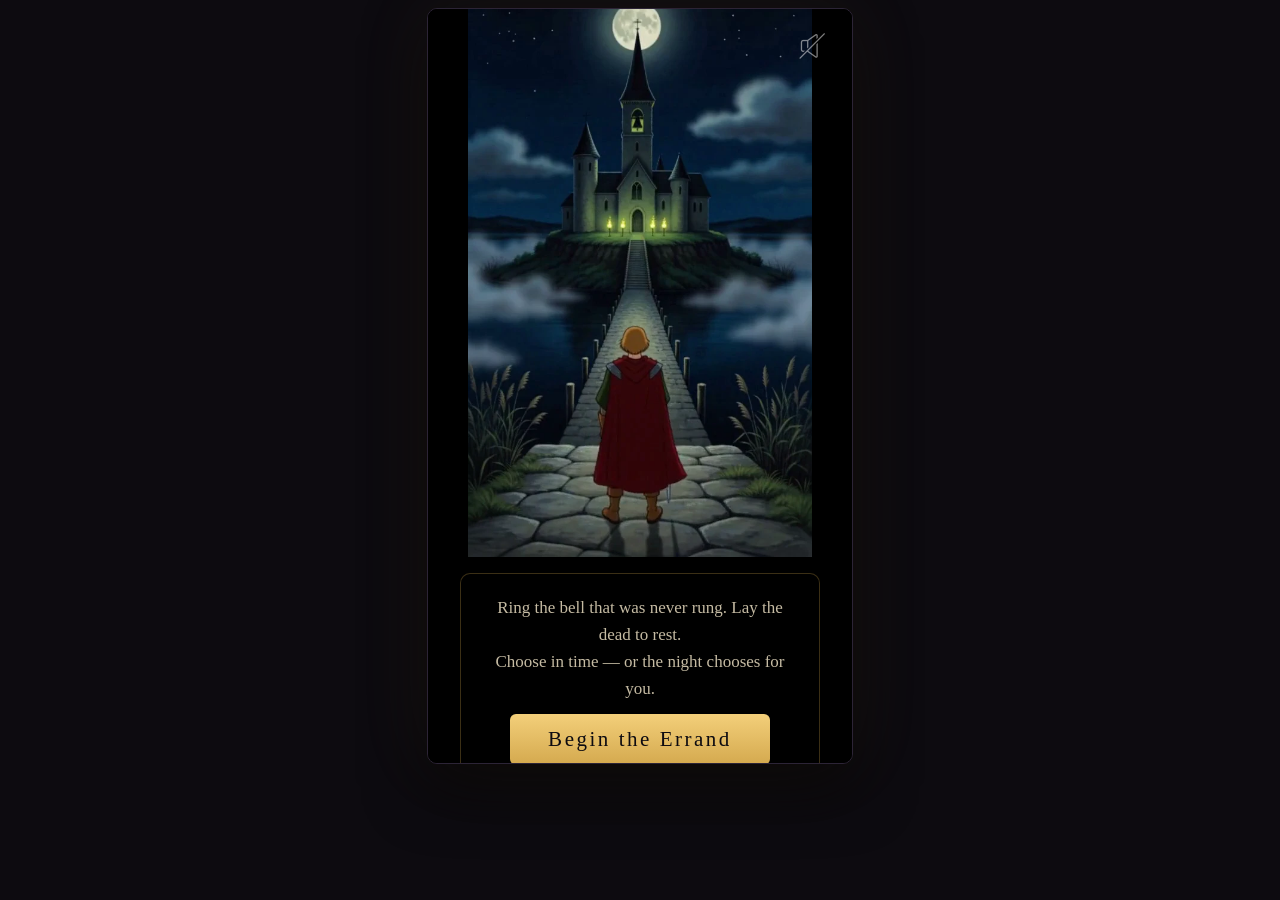
==== 02-the-bell-of-the-drowned-abbey/index.html @ 32aa03c4 "Initial publish: episode chooser + episodes 00-02 Co-Authored-By: Claude Fable 5 <noreply@anthropic." ====
<!DOCTYPE html>
<html lang="en">
<head>
<meta charset="utf-8">
<meta name="viewport" content="width=device-width, initial-scale=1, viewport-fit=cover">
<meta name="apple-mobile-web-app-capable" content="yes">
<meta name="mobile-web-app-capable" content="yes">
<title>A Knight's Errand: The Bell of the Drowned Abbey</title>
<link rel="stylesheet" href="style.css">
</head>
<body>
  <main id="app">
    <!-- video stage: two stacked videos, double-buffered -->
    <div id="stage">
      <video id="vidA" playsinline preload="auto"></video>
      <video id="vidB" playsinline preload="auto"></video>

      <!-- title screen: attract video underneath, instructions on a card -->
      <div id="title" class="panel visible">
        <video id="splashvid" src="clips/splash.mp4" preload="auto" playsinline></video>
        <img id="titlelogo" src="assets/title-splash.webp" alt="A Knight's Errand">
        <div id="titlecard">
          <p class="tagline">Ring the bell that was never rung. Lay the dead to rest.<br>
            Choose in time &mdash; or the night chooses for you.</p>
          <div id="loadwrap">
            <button id="begin" disabled>Loading&hellip;</button>
            <div id="loadbar"><div id="loadfill"></div></div>
          </div>
          <p class="fineprint">Hold your phone upright &middot; tap a choice in time</p>
        </div>
      </div>

      <!-- end screens -->
      <div id="end" class="panel">
        <img id="endlogo" src="" alt="">
        <p id="endPath" class="tagline"></p>
        <button id="restart">Try Again</button>
      </div>

      <!-- persistent sound toggle, 50% transparent over the picture -->
      <button id="mutebtn" title="Toggle sound">
        <img id="muteicon" src="assets/icon-muted.webp" alt="sound is off">
      </button>
    </div>

    <!-- QTE choice bar, beneath the picture -->
    <div id="choicebar">
      <button class="choice" id="c0">
        <span class="glyph"></span><span class="label"></span>
      </button>
      <svg id="ring" viewBox="0 0 48 48" aria-hidden="true">
        <circle class="ring-bg" cx="24" cy="24" r="20"/>
        <circle class="ring-fg" cx="24" cy="24" r="20"/>
      </svg>
      <button class="choice" id="c1">
        <span class="glyph"></span><span class="label"></span>
      </button>
    </div>
  </main>

  <div id="hud"></div>
  <script src="main.js"></script>
</body>
</html>
---- 02-the-bell-of-the-drowned-abbey/style.css ----
/* A Knight's Errand — Dragon's Lair-style QTE player, MOBILE VERTICAL (9:16).
 * Portrait-first: the stage is a 576/1024 picture sized to the viewport with
 * the QTE bar beneath it; on desktop the same layout renders as a centered
 * phone-shaped column. Touch targets >= 44px; safe-area insets respected. */

:root {
  --gold: #d4a94e;
  --gold-bright: #f3cf7a;
  --ink: #0d0b10;
  --panel: #17131d;
  --parchment: #e8dcc0;
  --danger: #b3452f;
  --barh: 118px;
}

* { margin: 0; padding: 0; box-sizing: border-box; }

html, body {
  height: 100%;
  background: var(--ink);
  color: var(--parchment);
  font-family: "Iowan Old Style", "Palatino Linotype", Palatino, Georgia, serif;
  overflow: hidden;
  touch-action: manipulation;          /* no double-tap zoom delay */
  -webkit-tap-highlight-color: transparent;
}

#app {
  height: 100vh;
  height: 100dvh;                      /* mobile browser chrome-aware */
  display: flex;
  flex-direction: column;
  align-items: center;
  justify-content: center;
  gap: 10px;
  padding: 8px 8px calc(8px + env(safe-area-inset-bottom));
}

/* ------------------------------------------------- stage (9:16 portrait) */

#stage {
  position: relative;
  aspect-ratio: 576 / 1024;
  height: calc(100% - var(--barh) - 10px);
  max-width: 100%;
  background: #000;
  border: 1px solid #2c2436;
  border-radius: 10px;
  overflow: hidden;
  box-shadow: 0 0 80px rgba(212, 169, 78, 0.07), 0 24px 60px rgba(0,0,0,.6);
}

#stage video {
  position: absolute;
  inset: 0;
  width: 100%;
  height: 100%;
  object-fit: contain;
}
#vidA { z-index: 2; }
#vidB { z-index: 1; }

/* ------------------------------------------------------------- panels */

.panel {
  position: absolute;
  inset: 0;
  z-index: 10;
  display: none;
  flex-direction: column;
  align-items: center;
  justify-content: center;
  gap: 16px;
  padding: 16px;
  text-align: center;
  background:
    radial-gradient(ellipse at center, rgba(23,19,29,.55) 0%, rgba(13,11,16,.95) 100%);
}
.panel.visible { display: flex; }

/* title screen: attract video plays underneath the instruction card */
#title { background: #000; }

#splashvid {
  position: absolute;
  inset: 0;
  width: 100%;
  height: 100%;
  object-fit: cover;
  z-index: 0;
}

#titlecard {
  position: relative;
  z-index: 1;
  display: flex;
  flex-direction: column;
  align-items: center;
  gap: 12px;
  max-width: 92%;
  padding: 20px 22px 16px;
  border-radius: 10px;
  border: 1px solid rgba(212, 169, 78, 0.28);
  background: rgba(0, 0, 0, 0.2);      /* 80% transparent black */
  backdrop-filter: blur(7px);
  -webkit-backdrop-filter: blur(7px);
}
#titlecard .tagline { text-shadow: 0 1px 8px rgba(0,0,0,.8); }

/* game-title logo art, large and outside the instruction card */
#titlelogo {
  position: relative;
  z-index: 1;
  width: min(88%, 460px);
  height: auto;
  filter: drop-shadow(0 5px 22px rgba(0, 0, 0, 0.75));
}

/* end-screen title art */
#endlogo {
  width: min(84%, 420px);
  height: auto;
  filter: drop-shadow(0 4px 18px rgba(0, 0, 0, 0.75));
}

/* ------------------------------------------------ persistent sound toggle */

#mutebtn {
  position: absolute;
  top: calc(10px + env(safe-area-inset-top));
  right: 10px;
  z-index: 30;
  width: 52px;
  height: 52px;
  padding: 6px;
  background: none;
  border: none;
  cursor: pointer;
  opacity: 0.5;               /* 50% transparent over the picture */
  transition: opacity 0.15s ease, transform 0.1s ease;
}
#mutebtn:hover { opacity: 0.9; }
#mutebtn:active { transform: scale(0.92); }
#mutebtn img { width: 100%; height: 100%; }

.panel h1 {
  font-size: clamp(26px, 7vw, 44px);
  font-weight: 600;
  letter-spacing: .06em;
  color: var(--gold-bright);
  text-shadow: 0 2px 24px rgba(212,169,78,.35);
}

.tagline {
  font-size: clamp(13px, 3.6vw, 17px);
  line-height: 1.6;
  color: var(--parchment);
  opacity: .85;
}

.fineprint { font-size: 12px; opacity: .4; letter-spacing: .08em; }

.panel button {
  font: inherit;
  font-size: clamp(16px, 4.5vw, 21px);
  letter-spacing: .12em;
  padding: 13px 38px;
  min-height: 48px;
  color: var(--ink);
  background: linear-gradient(180deg, var(--gold-bright), var(--gold));
  border: none;
  border-radius: 6px;
  cursor: pointer;
  transition: transform .12s ease, box-shadow .12s ease, opacity .2s;
}
.panel button:enabled:hover { transform: translateY(-1px); box-shadow: 0 6px 24px rgba(212,169,78,.35); }
.panel button:disabled { opacity: .45; cursor: default; }

#loadwrap { display: flex; flex-direction: column; align-items: center; gap: 12px; }
#loadbar {
  width: min(240px, 70vw); height: 6px;
  background: #241d2e;
  border-radius: 3px;
  overflow: hidden;
}
#loadfill {
  width: 0%; height: 100%;
  background: linear-gradient(90deg, var(--gold), var(--gold-bright));
  transition: width .15s ease;
}

#end.win h1 { color: var(--gold-bright); }
#end.lose h1 { color: var(--danger); text-shadow: 0 2px 24px rgba(179,69,47,.4); }

/* --------------------------------------------------------- choice bar */

#choicebar {
  height: var(--barh);
  width: 100%;
  max-width: 560px;
  display: flex;
  align-items: center;
  justify-content: center;
  gap: 12px;
  visibility: hidden;
}
#choicebar.visible { visibility: visible; }

.choice {
  display: flex;
  flex-direction: column;
  align-items: center;
  justify-content: center;
  gap: 5px;
  flex: 1 1 0;
  min-width: 0;
  max-width: 220px;
  min-height: 92px;                    /* generous thumb target */
  padding: 10px 8px 9px;
  font: inherit;
  color: var(--parchment);
  background: linear-gradient(180deg, #1d1726, var(--panel));
  border: 1px solid #3a2f4b;
  border-radius: 10px;
  cursor: pointer;
  transition: transform .1s ease, border-color .15s, box-shadow .15s, opacity .25s;
}
.choice:hover { border-color: var(--gold); }
.choice:active { transform: scale(0.97); }

.choice .glyph {
  font-size: 30px;
  line-height: 1;
  color: var(--gold);
}
.choice .label {
  font-size: clamp(12px, 3.4vw, 15px);
  letter-spacing: .04em;
  white-space: nowrap;
  overflow: hidden;
  text-overflow: ellipsis;
  max-width: 100%;
}

.choice.selected {
  border-color: var(--gold-bright);
  box-shadow: 0 0 26px rgba(212,169,78,.45), inset 0 0 14px rgba(212,169,78,.15);
  transform: scale(1.05);
}
.choice.selected .glyph { color: var(--gold-bright); }
.choice.dimmed { opacity: .3; }

/* countdown ring */
#ring { width: 48px; height: 48px; flex: 0 0 auto; transform: rotate(-90deg); }
.ring-bg { fill: none; stroke: #2a2235; stroke-width: 5; }
.ring-fg {
  fill: none;
  stroke: var(--gold);
  stroke-width: 5;
  stroke-linecap: round;
  stroke-dasharray: 125.66;   /* 2πr, r=20 */
  stroke-dashoffset: 0;
}
#ring.frozen .ring-fg { stroke: var(--gold-bright); }

/* ------------------------------------------------------------- debug HUD */

#hud {
  position: fixed;
  right: 10px; bottom: 10px;
  z-index: 99;
  display: none;
  font: 11px/1.5 Menlo, monospace;
  color: #9ff09f;
  background: rgba(0,0,0,.72);
  padding: 8px 10px;
  border-radius: 4px;
  white-space: pre;
}
#hud.visible { display: block; }
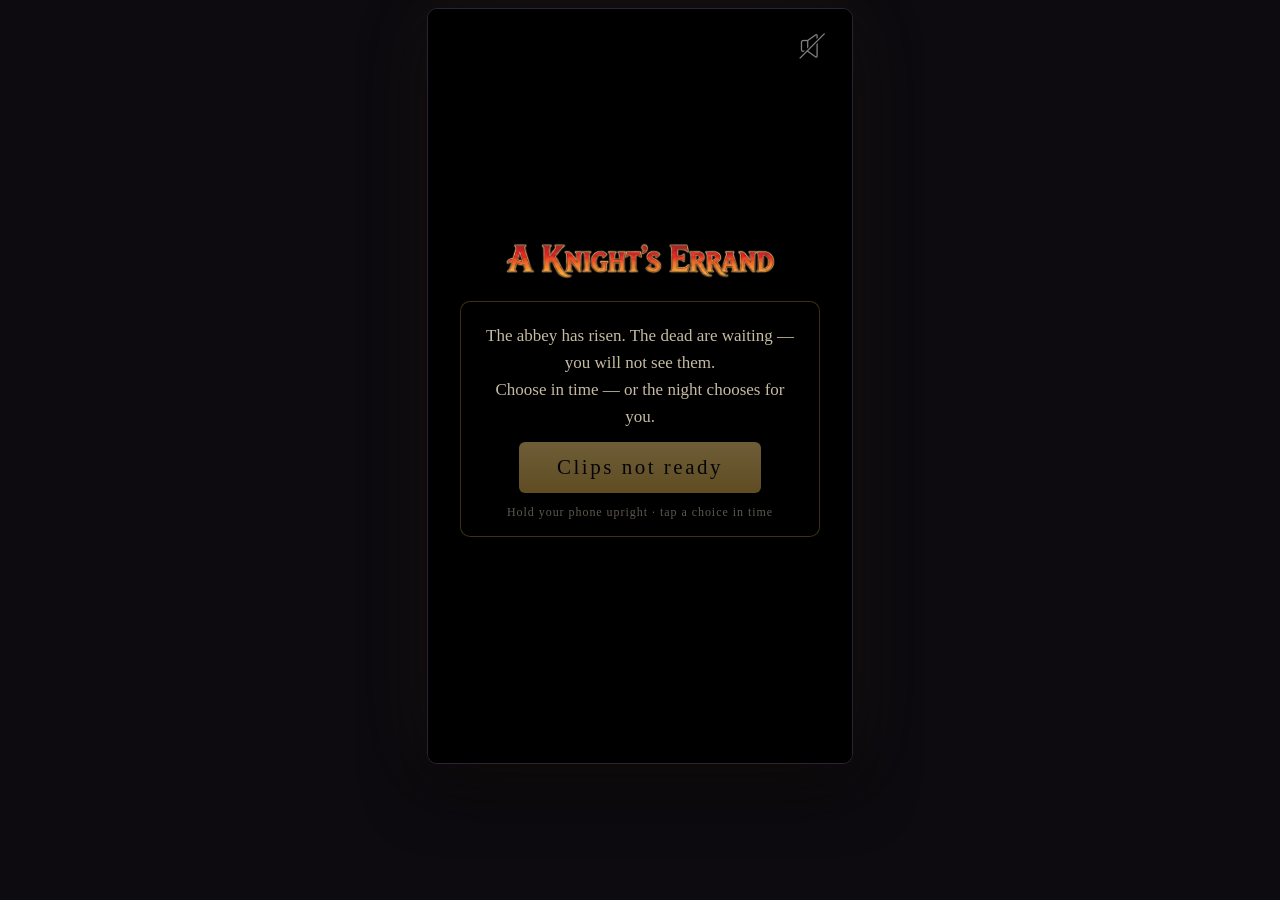
==== commit 765c29b0: "Publish ep02 vigil rebuild: The Bell of the Drowned Abbey, full narrative redo All 15 nodes regenera" ====
--- a/02-the-bell-of-the-drowned-abbey/index.html
+++ b/02-the-bell-of-the-drowned-abbey/index.html
@@ -20,7 +20,7 @@
         <video id="splashvid" src="clips/splash.mp4" preload="auto" playsinline></video>
         <img id="titlelogo" src="assets/title-splash.webp" alt="A Knight's Errand">
         <div id="titlecard">
-          <p class="tagline">Ring the bell that was never rung. Lay the dead to rest.<br>
+          <p class="tagline">The abbey has risen. The dead are waiting &mdash; you will not see them.<br>
             Choose in time &mdash; or the night chooses for you.</p>
           <div id="loadwrap">
             <button id="begin" disabled>Loading&hellip;</button>
